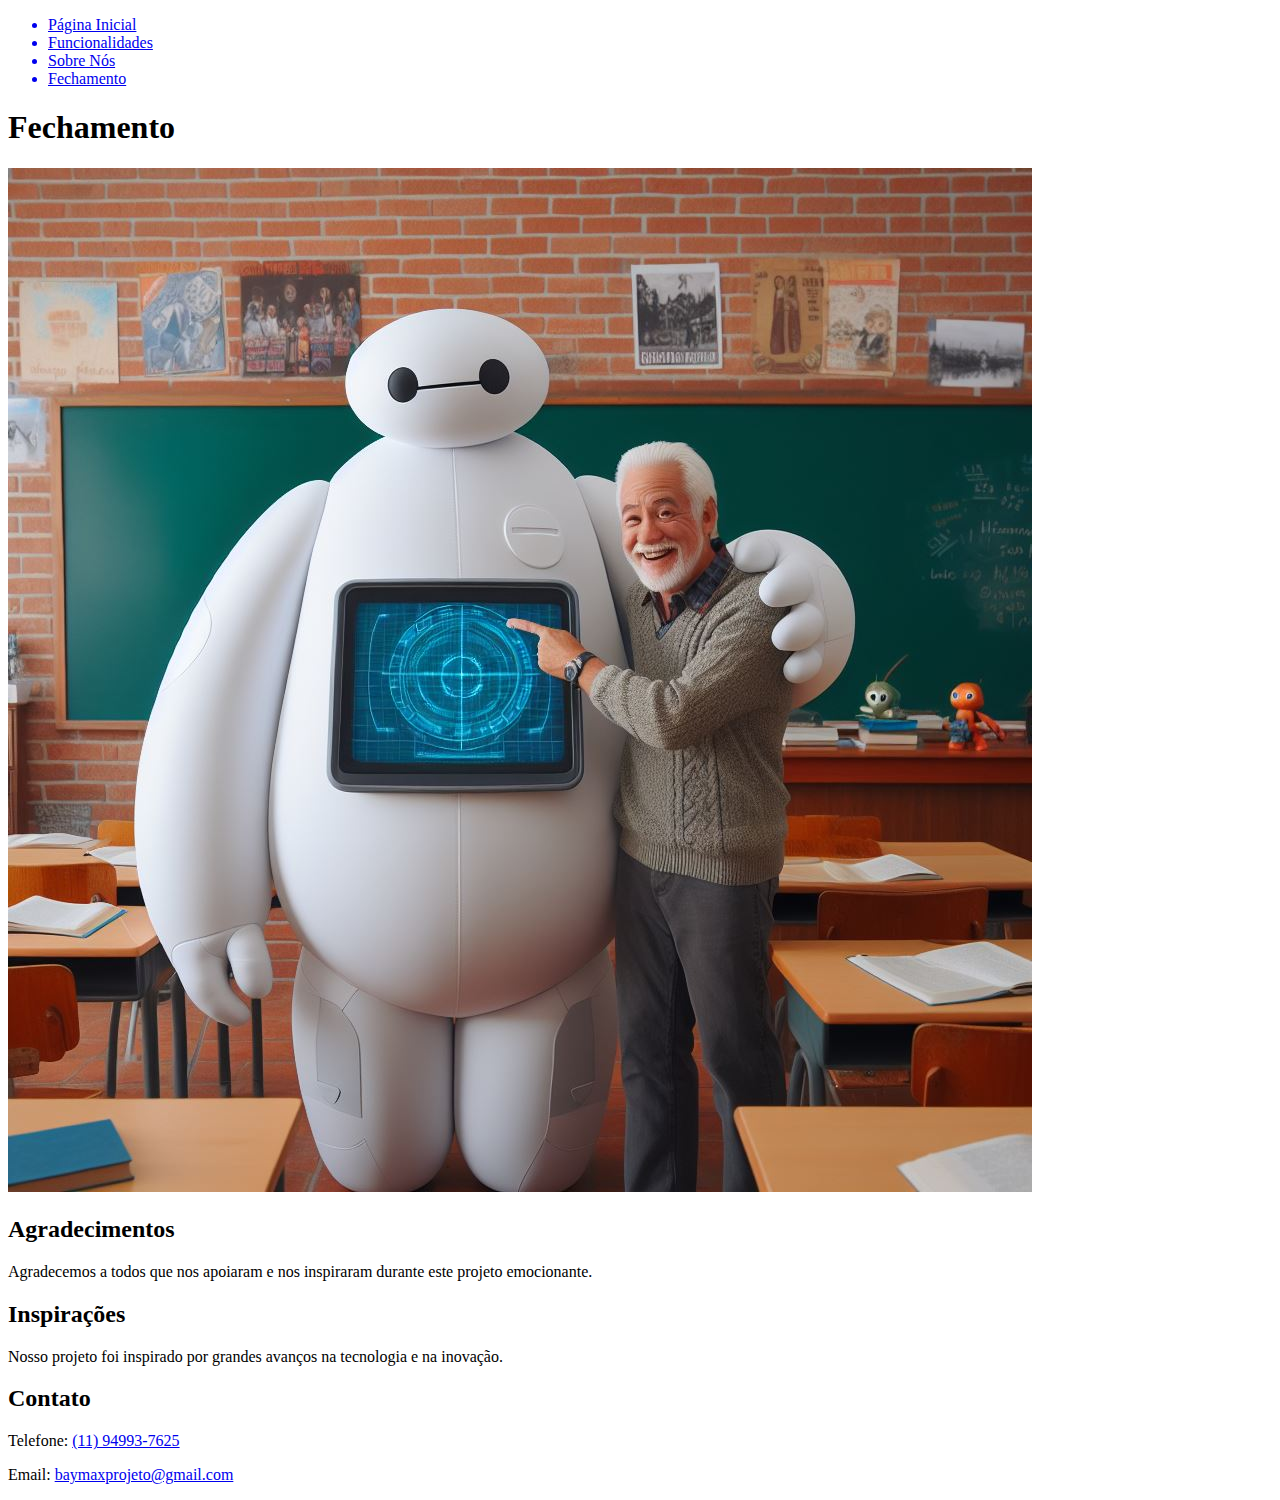
==== Baymax.html/HTML/fechamento.html @ 421019a1 "Add files via upload" ====
<!DOCTYPE html>
<html lang="pt-BR">
<head>
    <meta charset="UTF-8"/>
    <link rel="stylesheet" type="text/css" href="../css/estilo.css"/>

    <title>PROJETO BAYMAX</title> <!--Titulo da ABA-->
</head>
<body>
    <!-- Corpo do Site = Conteúdo -->
    <header id="cabecalho">
        <!-- Menu de Navegação -->
        <nav>
            <ul>
                <a href="index.html"><li class="nav-button">Página Inicial</li></a>
                <a href="funcionalidades.html"><li class="nav-button">Funcionalidades</li></a>
                <a href="sobreNos.html"><li class="nav-button">Sobre Nós</li></a>
                <a href="fechamento.html"><li class="nav-button">Fechamento</li></a>
            </ul>
        </nav>
    </header>     
    <section class="inicial"> 
        <h1>Fechamento</h1>
    </section>
    <section class="templateInicial"> 
        <img class="ti" src="../Imagens/despedindo.jpg" alt="Imagem do Baymax Acenando" />
    </section>
    
    <!-- Seção de Fechamento -->
    <footer>
        <div class="contato-info">
            <h2>Agradecimentos</h2>
            <p>Agradecemos a todos que nos apoiaram e nos inspiraram durante este projeto emocionante.</p>
            <h2>Inspirações</h2>
            <p>Nosso projeto foi inspirado por grandes avanços na tecnologia e na inovação.</p>
            <h2>Contato</h2>
            <p>Telefone: <a href="tel:+11949937625">(11) 94993-7625</a></p>
            <p>Email: <a href="mailto:baymaxprojeto@gmail.com">baymaxprojeto@gmail.com</a></p>
        </div>
    </footer>
</body>    
</html>
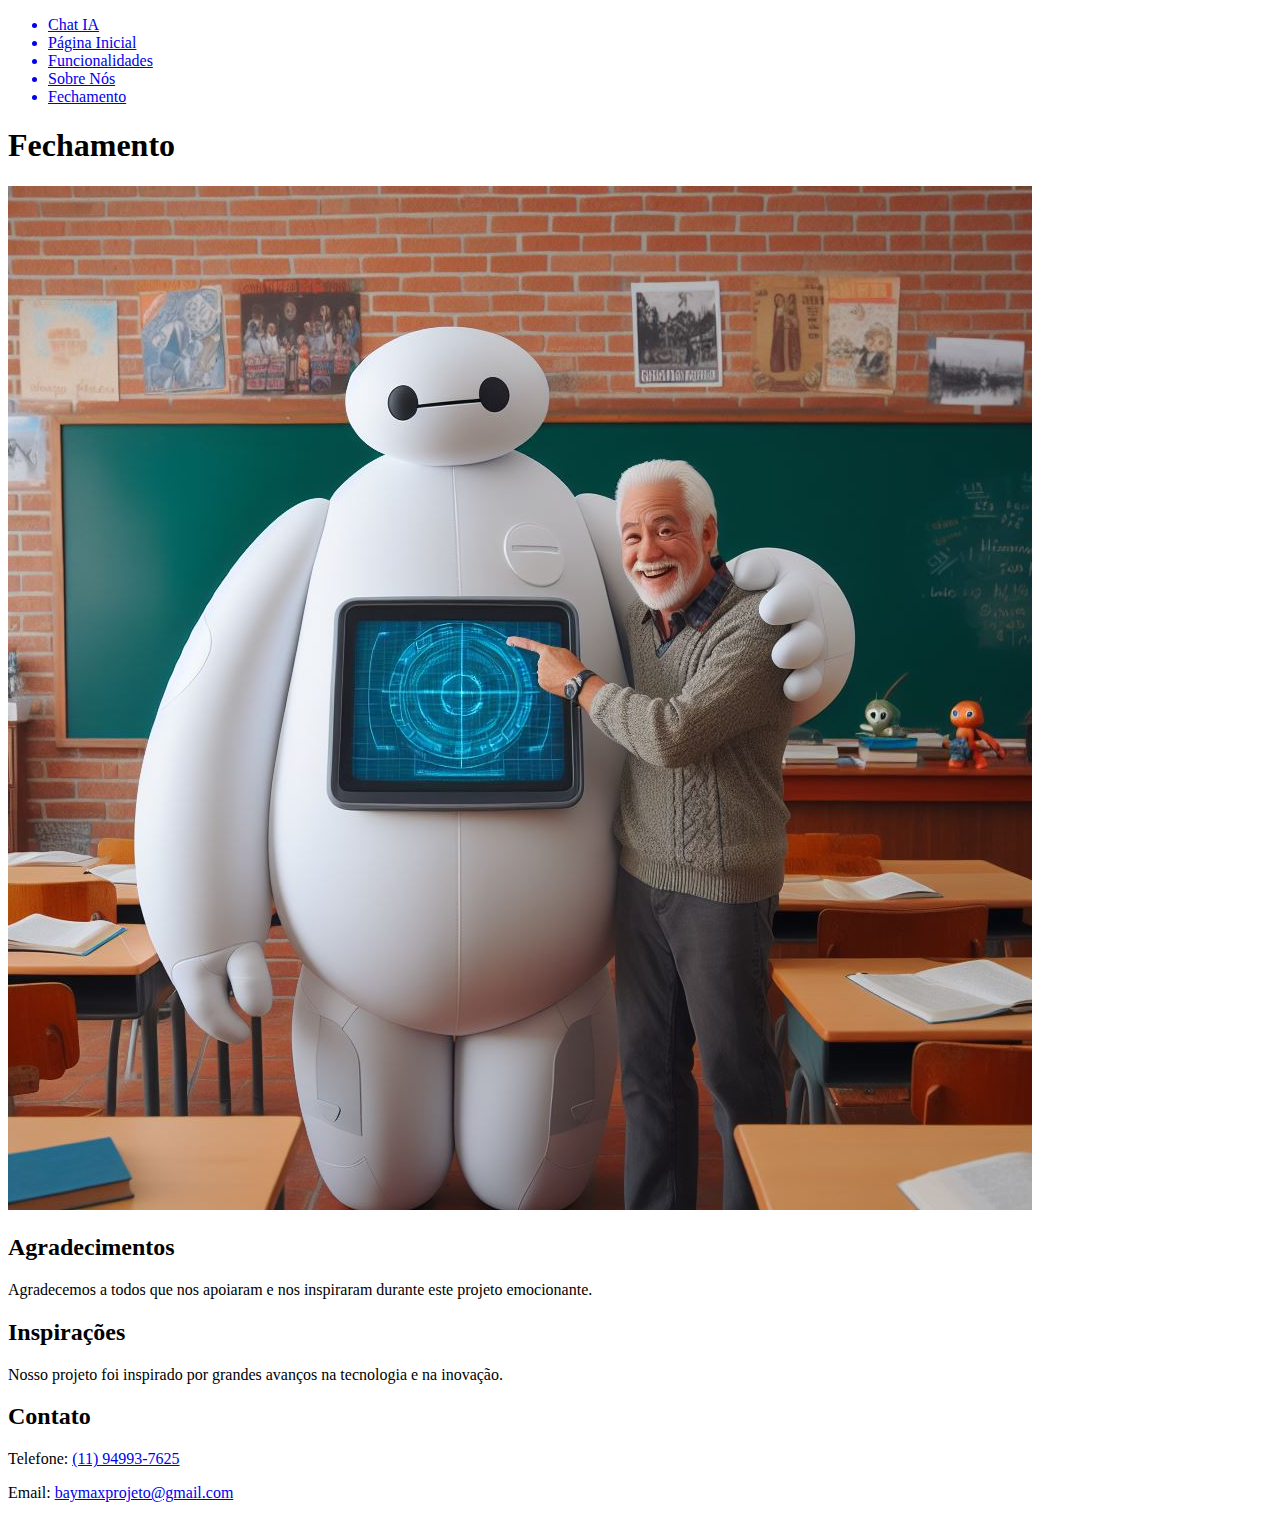
==== commit e2c52d35: "Primeiro commit na branch v2" ====
--- a/Baymax.html/HTML/fechamento.html
+++ b/Baymax.html/HTML/fechamento.html
@@ -12,6 +12,7 @@
         <!-- Menu de Navegação -->
         <nav>
             <ul>
+                <a href="chatIA.html"><li class="nav-button">Chat IA</li></a>
                 <a href="index.html"><li class="nav-button">Página Inicial</li></a>
                 <a href="funcionalidades.html"><li class="nav-button">Funcionalidades</li></a>
                 <a href="sobreNos.html"><li class="nav-button">Sobre Nós</li></a>
@@ -23,7 +24,7 @@
         <h1>Fechamento</h1>
     </section>
     <section class="templateInicial"> 
-        <img class="ti" src="../Imagens/despedindo.jpg" alt="Imagem do Baymax Acenando" />
+        <img class="ti2" src="../Imagens/despedindo.jpg" alt="Imagem do Baymax Acenando" />
     </section>
     
     <!-- Seção de Fechamento -->
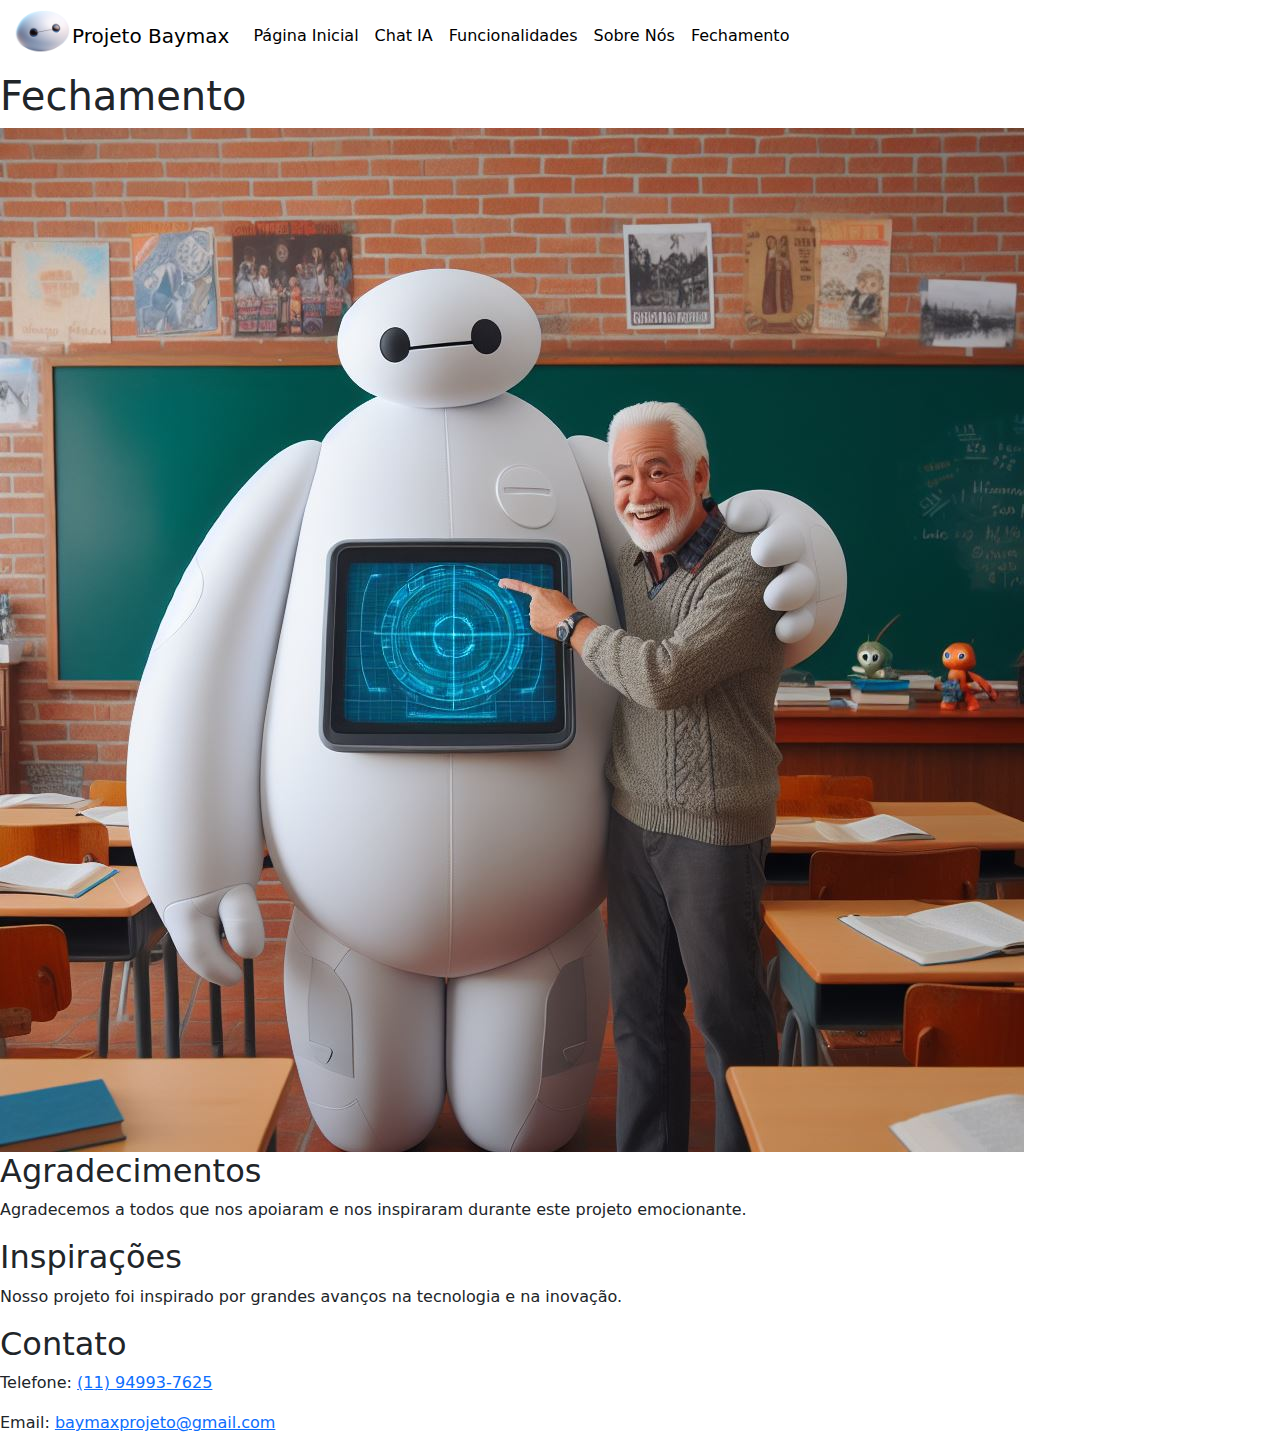
==== commit d2be95ea: "Quarto Commit" ====
--- a/Baymax.html/HTML/fechamento.html
+++ b/Baymax.html/HTML/fechamento.html
@@ -3,21 +3,45 @@
 <head>
     <meta charset="UTF-8"/>
     <link rel="stylesheet" type="text/css" href="../css/estilo.css"/>
+    <link href="https://cdn.jsdelivr.net/npm/bootstrap@5.3.3/dist/css/bootstrap.min.css" rel="stylesheet" integrity="sha384-QWTKZyjpPEjISv5WaRU9OFeRpok6YctnYmDr5pNlyT2bRjXh0JMhjY6hW+ALEwIH" crossorigin="anonymous">
+    <script src="https://cdn.jsdelivr.net/npm/@popperjs/core@2.11.8/dist/umd/popper.min.js" integrity="sha384-I7E8VVD/ismYTF4hNIPjVp/Zjvgyol6VFvRkX/vR+Vc4jQkC+hVqc2pM8ODewa9r" crossorigin="anonymous"></script>
+    <script src="https://cdn.jsdelivr.net/npm/bootstrap@5.3.3/dist/js/bootstrap.min.js" integrity="sha384-0pUGZvbkm6XF6gxjEnlmuGrJXVbNuzT9qBBavbLwCsOGabYfZo0T0to5eqruptLy" crossorigin="anonymous"></script>
 
     <title>PROJETO BAYMAX</title> <!--Titulo da ABA-->
 </head>
-<body>
+<body class="telaFechamento">
     <!-- Corpo do Site = Conteúdo -->
     <header id="cabecalho">
         <!-- Menu de Navegação -->
-        <nav>
-            <ul>
-                <a href="chatIA.html"><li class="nav-button">Chat IA</li></a>
-                <a href="index.html"><li class="nav-button">Página Inicial</li></a>
-                <a href="funcionalidades.html"><li class="nav-button">Funcionalidades</li></a>
-                <a href="sobreNos.html"><li class="nav-button">Sobre Nós</li></a>
-                <a href="fechamento.html"><li class="nav-button">Fechamento</li></a>
-            </ul>
+        <nav class="navbar navbar-expand-lg">
+            <div class="container-fluid">
+                <a href="../HTML/index.html">
+                    <img src="../Imagens/file.png" alt="Logo" width="60" height="54" class="d-inline-block align-text-top">
+                </a>
+                <a class="navbar-brand" style="color: rgb(0, 0, 0);" href="../HTML/index.html">Projeto Baymax</a>
+                <button class="navbar-toggler" type="button" data-bs-toggle="collapse" data-bs-target="#navbarSupportedContent" aria-controls="navbarSupportedContent" aria-expanded="false" aria-label="Toggle navigation">
+                    <span class="navbar-toggler-icon"></span>
+                </button>
+                <div class="collapse navbar-collapse" id="navbarSupportedContent">
+                    <ul class="navbar-nav me-auto mb-2 mb-lg-0">
+                        <li class="nav-item">
+                            <a class="nav-link" aria-current="page" style="color: rgb(0, 0, 0);" href="../HTML/index.html">Página Inicial</a>
+                        </li> 
+                        <li class="nav-item">
+                            <a class="nav-link active" aria-current="page" style="color: rgb(0, 0, 0);" href="../HTML/iA.html">Chat IA</a>
+                        </li> 
+                        <li class="nav-item">
+                            <a class="nav-link" aria-current="page" style="color: rgb(0, 0, 0);" href="../HTML/funcionalidades.html">Funcionalidades</a>
+                        </li>                    
+                        <li class="nav-item">
+                            <a class="nav-link" aria-current="page" style="color: rgb(0, 0, 0);" href="../HTML/sobreNos.html">Sobre Nós</a>
+                        </li>
+                        <li class="nav-item">
+                            <a class="nav-link" aria-current="page" style="color: rgb(0, 0, 0);" href="../HTML/fechamento.html">Fechamento</a>
+                        </li>
+                    </ul>
+                </div>
+            </div>
         </nav>
     </header>     
     <section class="inicial"> 
